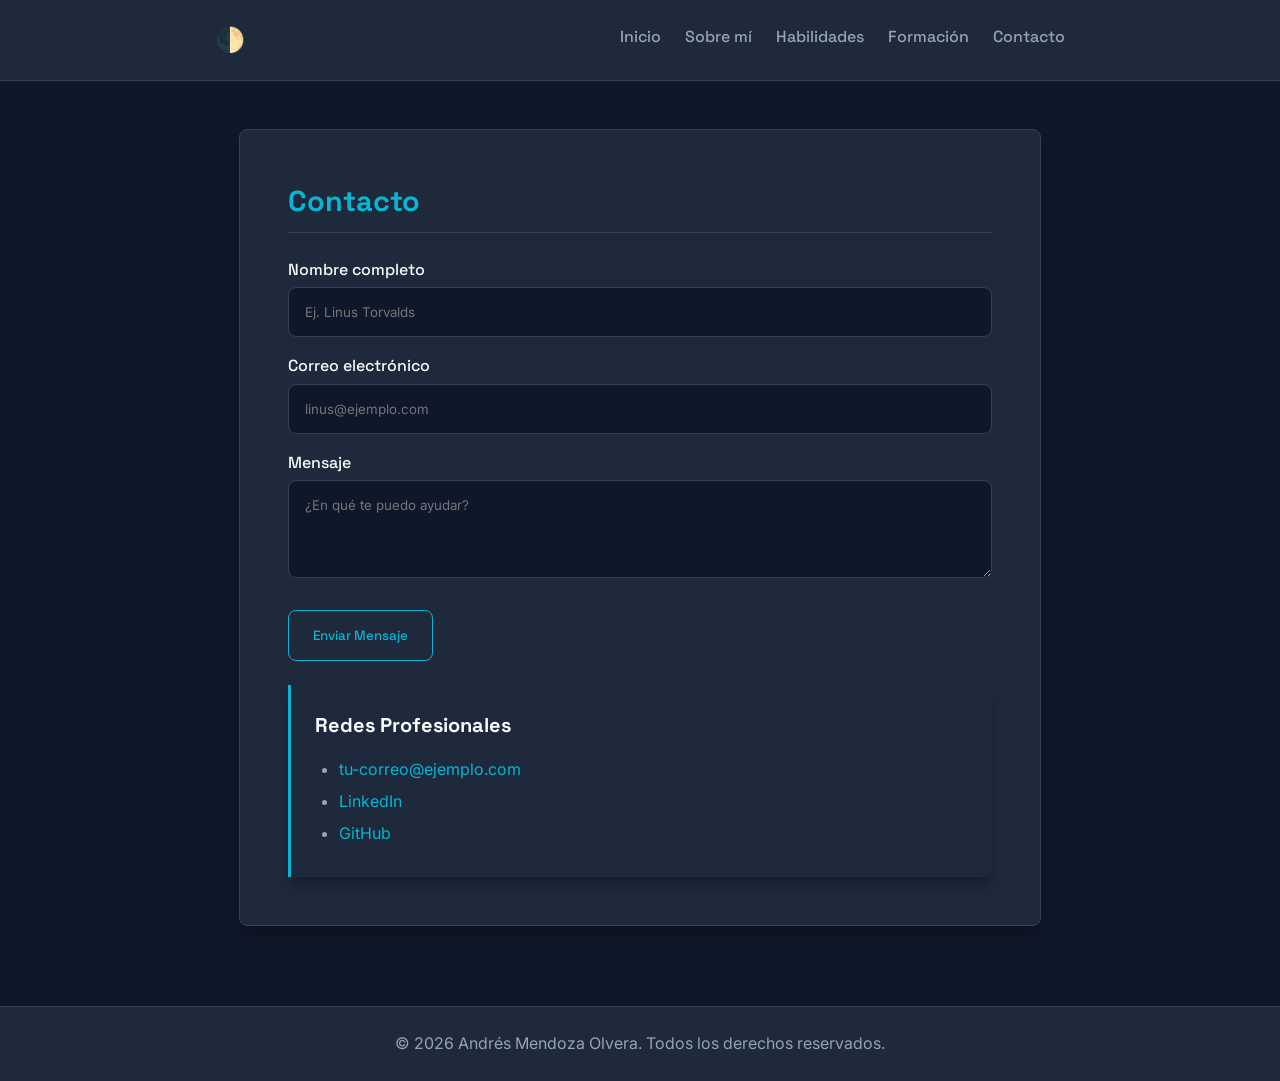
==== contacto.html @ b028dfaa "version inicial" ====
<!DOCTYPE html>
<html lang="es" class="dark">
<head>
    <meta charset="UTF-8">
    <meta name="viewport" content="width=device-width, initial-scale=1.0">
    <title>Contacto - Andrés Mendoza Olvera</title>
    
    <link rel="preconnect" href="https://fonts.googleapis.com">
    <link rel="preconnect" href="https://fonts.gstatic.com" crossorigin>
    <link rel="stylesheet" href="https://fonts.googleapis.com/css2?family=Inter:wght@400;500;600&family=Space+Grotesk:wght@500;700&display=swap">
    
    <link rel="stylesheet" href="css/00-reset.css">
    <link rel="stylesheet" href="css/01-variables.css">
    <link rel="stylesheet" href="css/02-tipografia.css">
    <link rel="stylesheet" href="css/03-layout.css">
    <link rel="stylesheet" href="css/04-componentes.css">
    <link rel="stylesheet" href="css/05-utilidades.css">
    <link rel="stylesheet" href="css/06-responsive.css">
</head>
<body>
    <header>
        <nav>
            <div class="controles-header">
                <button id="dark-mode-toggle" class="btn-icon" aria-label="Cambiar tema">🌓</button>
                <button id="menu-toggle" class="btn-icon btn-menu" aria-label="Abrir menú">☰</button>
            </div>
            
            <ul>
                <li><a href="index.html">Inicio</a></li>
                <li><a href="sobremi.html">Sobre mí</a></li>
                <li><a href="habilidades.html">Habilidades</a></li>
                <li><a href="formacion.html">Formación</a></li>
                <li><a href="contacto.html">Contacto</a></li>
            </ul>
        </nav>
    </header>

    <main>
        <section id="contacto">
            <h2>Contacto</h2>
            
            <form id="form-contacto" class="mt-3">
                <div class="grupo-form">
                    <label for="nombre">Nombre completo</label>
                    <input type="text" id="nombre" name="nombre" placeholder="Ej. Linus Torvalds">
                </div>
                
                <div class="grupo-form">
                    <label for="email">Correo electrónico</label>
                    <input type="email" id="email" name="email" placeholder="linus@ejemplo.com">
                </div>
                
                <div class="grupo-form">
                    <label for="mensaje">Mensaje</label>
                    <textarea id="mensaje" name="mensaje" rows="4" placeholder="¿En qué te puedo ayudar?"></textarea>
                </div>
                
                <button type="submit" class="btn mt-2">Enviar Mensaje</button>
                <p id="mensaje-estado" class="mt-2 mb-0"></p>
            </form>

            <aside>
                <h3>Redes Profesionales</h3>
                <ul class="mb-0 mt-2">
                    <li><a href="mailto:tu-correo@ejemplo.com">tu-correo@ejemplo.com</a></li>
                    <li><a href="https://linkedin.com/in/tu-perfil" target="_blank">LinkedIn</a></li>
                    <li><a href="https://github.com/tu-usuario" target="_blank">GitHub</a></li>
                </ul>
            </aside>
        </section>
    </main>

    <footer>
        <p class="mb-0">&copy; 2026 Andrés Mendoza Olvera. Todos los derechos reservados.</p>
    </footer>
    
    <script src="js/main.js"></script>
</body>
</html>
---- css/01-variables.css ----
:root {
    /* Paleta Modo Claro */
    --color-fondo: #F8FAFC;
    --color-tarjeta: #FFFFFF;
    --color-texto: #1E293B;
    --color-texto-mutado: #64748B;
    --color-acento: #0284C7;
    --color-acento-hover: #0369A1;
    --color-borde: #E2E8F0;
    
    /* Tipografía */
    --font-titulos: 'Space Grotesk', system-ui, sans-serif;
    --font-cuerpo: 'Inter', system-ui, sans-serif;
    
    /* Espaciado */
    --esp-1: 0.5rem;
    --esp-2: 1rem;
    --esp-3: 1.5rem;
    --esp-4: 2rem;
    --esp-5: 3rem;
    --esp-6: 5rem;
    
    /* Otros */
    --radio: 8px;
    --sombra: 0 4px 6px -1px rgba(0, 0, 0, 0.1);
}

/* Paleta Modo Oscuro Tech */
.dark {
    --color-fondo: #0F172A;
    --color-tarjeta: #1E293B;
    --color-texto: #F8FAFC;
    --color-texto-mutado: #94A3B8;
    --color-acento: #06B6D4;
    --color-acento-hover: #0891B2;
    --color-borde: #334155;
    --sombra: 0 10px 15px -3px rgba(0, 0, 0, 0.3);
}
---- css/02-tipografia.css ----
body {
    font-family: var(--font-cuerpo);
    color: var(--color-texto);
}

h1, h2, h3, h4, h5, h6 {
    font-family: var(--font-titulos);
    color: var(--color-texto);
    margin-bottom: var(--esp-1);
}

h1 { font-size: 2.5rem; }
h2 { 
    font-size: 1.8rem; 
    color: var(--color-acento); 
    border-bottom: 1px solid var(--color-borde); 
    padding-bottom: var(--esp-1); 
    margin-bottom: var(--esp-3); 
}
h3 { font-size: 1.25rem; }

p { color: var(--color-texto-mutado); margin-bottom: var(--esp-2); }

a { color: var(--color-acento); text-decoration: none; transition: color 0.2s ease; }
a:hover { color: var(--color-acento-hover); text-decoration: underline; }

ul { padding-left: var(--esp-3); color: var(--color-texto-mutado); margin-bottom: var(--esp-2); }
li { margin-bottom: 0.4rem; }
---- css/03-layout.css ----
body {
    background-color: var(--color-fondo);
    min-height: 100vh;
    display: flex;
    flex-direction: column;
    align-items: center;
    transition: background-color 0.3s ease, color 0.3s ease; 
}

header {
    background-color: var(--color-tarjeta);
    padding: var(--esp-3) var(--esp-4);
    border-bottom: 1px solid var(--color-borde);
    position: sticky;
    top: 0;
    z-index: 100;
    width: 100%;
    transition: background-color 0.3s ease;
}

nav {
    display: flex;
    justify-content: space-between; 
    align-items: center;
    max-width: 850px;
    margin: 0 auto;
    width: 100%;
}

nav ul {
    display: flex;
    list-style: none;
    padding: 0;
    margin: 0;
}

nav li {
    margin-left: var(--esp-3);
}

main {
    max-width: 850px;
    margin: var(--esp-5) auto;
    padding: 0 var(--esp-3);
    flex: 1;
    width: 100%;
    align-self: center;
}

section {
    background-color: var(--color-tarjeta);
    padding: var(--esp-5);
    border-radius: var(--radio);
    border: 1px solid var(--color-borde);
    margin-bottom: var(--esp-4);
    box-shadow: var(--sombra);
    transition: background-color 0.3s ease;
}

aside {
    background-color: var(--color-tarjeta);
    border-left: 3px solid var(--color-acento);
    padding: var(--esp-3);
    border-radius: 0 var(--radio) var(--radio) 0;
    margin-top: var(--esp-3);
    box-shadow: var(--sombra);
    transition: background-color 0.3s ease;
}

footer {
    background-color: var(--color-tarjeta);
    border-top: 1px solid var(--color-borde);
    text-align: center;
    padding: var(--esp-3);
    margin-top: auto;
    width: 100%;
    transition: background-color 0.3s ease;
}
---- css/04-componentes.css ----
nav a {
    font-family: var(--font-titulos);
    font-weight: 500;
    color: var(--color-texto-mutado);
}
nav a:hover {
    color: var(--color-acento);
    text-decoration: none;
}

.btn {
    display: inline-block;
    border: 1px solid var(--color-acento);
    color: var(--color-acento);
    padding: var(--esp-2) var(--esp-3);
    border-radius: var(--radio);
    font-family: var(--font-titulos);
    font-weight: 500;
    margin-right: var(--esp-2);
    transition: all 0.2s ease;
    background-color: transparent;
    cursor: pointer;
}

.btn:hover {
    background-color: var(--color-acento);
    color: var(--color-fondo);
    text-decoration: none;
    box-shadow: 0 0 12px rgba(6, 182, 212, 0.4);
}

.img-perfil {
    width: 140px;
    height: 140px;
    border-radius: 50%;
    object-fit: cover;
    border: 2px solid var(--color-acento);
    box-shadow: 0 0 20px rgba(6, 182, 212, 0.25);
    margin: var(--esp-3) 0;
}

article {
    margin-bottom: var(--esp-3);
    padding-bottom: var(--esp-3);
    border-bottom: 1px solid var(--color-borde);
}
article:last-child {
    border-bottom: none;
    margin-bottom: 0;
    padding-bottom: 0;
}

.grupo-form {
    margin-bottom: var(--esp-2);
    display: flex;
    flex-direction: column;
}

.grupo-form label {
    font-family: var(--font-titulos);
    font-weight: 500;
    color: var(--color-texto);
    margin-bottom: 0.3rem;
}

.grupo-form input,
.grupo-form textarea {
    background-color: var(--color-fondo);
    border: 1px solid var(--color-borde);
    color: var(--color-texto);
    padding: var(--esp-2);
    border-radius: var(--radio);
    font-family: var(--font-cuerpo);
    transition: border-color 0.3s ease, box-shadow 0.3s ease;
}

.grupo-form input:focus,
.grupo-form textarea:focus {
    outline: none;
    border-color: var(--color-acento);
    box-shadow: 0 0 8px rgba(6, 182, 212, 0.3);
}
---- css/05-utilidades.css ----
.text-center { text-align: center; }
.mx-auto { margin-left: auto; margin-right: auto; }
.mb-0 { margin-bottom: 0 !important; }
.mt-1 { margin-top: var(--esp-1); }
.mt-2 { margin-top: var(--esp-2); }
.mt-3 { margin-top: var(--esp-3); }
---- css/06-responsive.css ----
.controles-header {
    display: flex;
    align-items: center;
    gap: 1rem;
}

.btn-icon {
    background: none;
    border: none;
    font-size: 1.5rem;
    color: var(--color-texto);
    cursor: pointer;
}

.btn-menu {
    display: none; 
}

@media (max-width: 768px) {
    .btn-menu {
        display: block; 
    }
    
    nav {
        display: flex;
        flex-wrap: wrap;
        justify-content: space-between;
        align-items: center;
    }

    nav ul {
        display: none; 
        flex-direction: column;
        width: 100%;
        margin-top: 1rem;
        gap: 1rem;
    }
    
    nav ul.activo {
        display: flex; 
    }
    
    nav li {
        margin-left: 0;
        text-align: center;
    }
    
    main {
        margin: var(--esp-3) auto;
    }
    
    section {
        padding: var(--esp-3);
    }
    
    h1 {
        font-size: 2rem;
    }
}
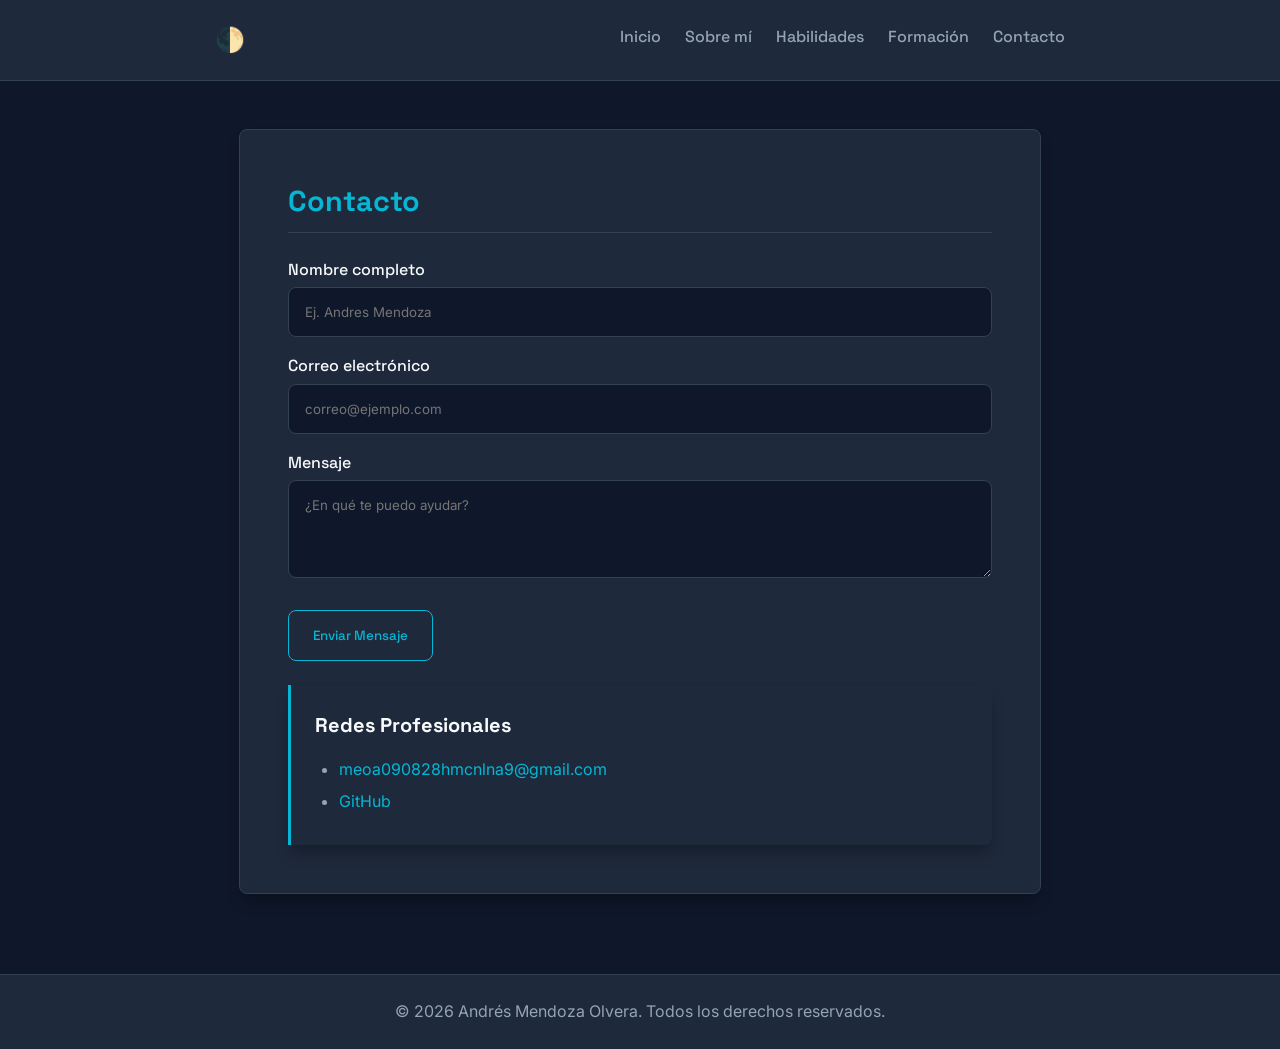
==== commit df2ee093: "actualizacion con desiciones.md" ====
--- a/contacto.html
+++ b/contacto.html
@@ -42,12 +42,12 @@
             <form id="form-contacto" class="mt-3">
                 <div class="grupo-form">
                     <label for="nombre">Nombre completo</label>
-                    <input type="text" id="nombre" name="nombre" placeholder="Ej. Linus Torvalds">
+                    <input type="text" id="nombre" name="nombre" placeholder="Ej. Andres Mendoza">
                 </div>
                 
                 <div class="grupo-form">
                     <label for="email">Correo electrónico</label>
-                    <input type="email" id="email" name="email" placeholder="linus@ejemplo.com">
+                    <input type="email" id="email" name="email" placeholder="correo@ejemplo.com">
                 </div>
                 
                 <div class="grupo-form">
@@ -62,9 +62,8 @@
             <aside>
                 <h3>Redes Profesionales</h3>
                 <ul class="mb-0 mt-2">
-                    <li><a href="mailto:tu-correo@ejemplo.com">tu-correo@ejemplo.com</a></li>
-                    <li><a href="https://linkedin.com/in/tu-perfil" target="_blank">LinkedIn</a></li>
-                    <li><a href="https://github.com/tu-usuario" target="_blank">GitHub</a></li>
+                    <li><a href="mailto:meoa090828hmcnlna9@gmail.com">meoa090828hmcnlna9@gmail.com</a></li>
+                    <li><a href="https://github.com/andres-mendoza-olvera" target="_blank">GitHub</a></li>
                 </ul>
             </aside>
         </section>
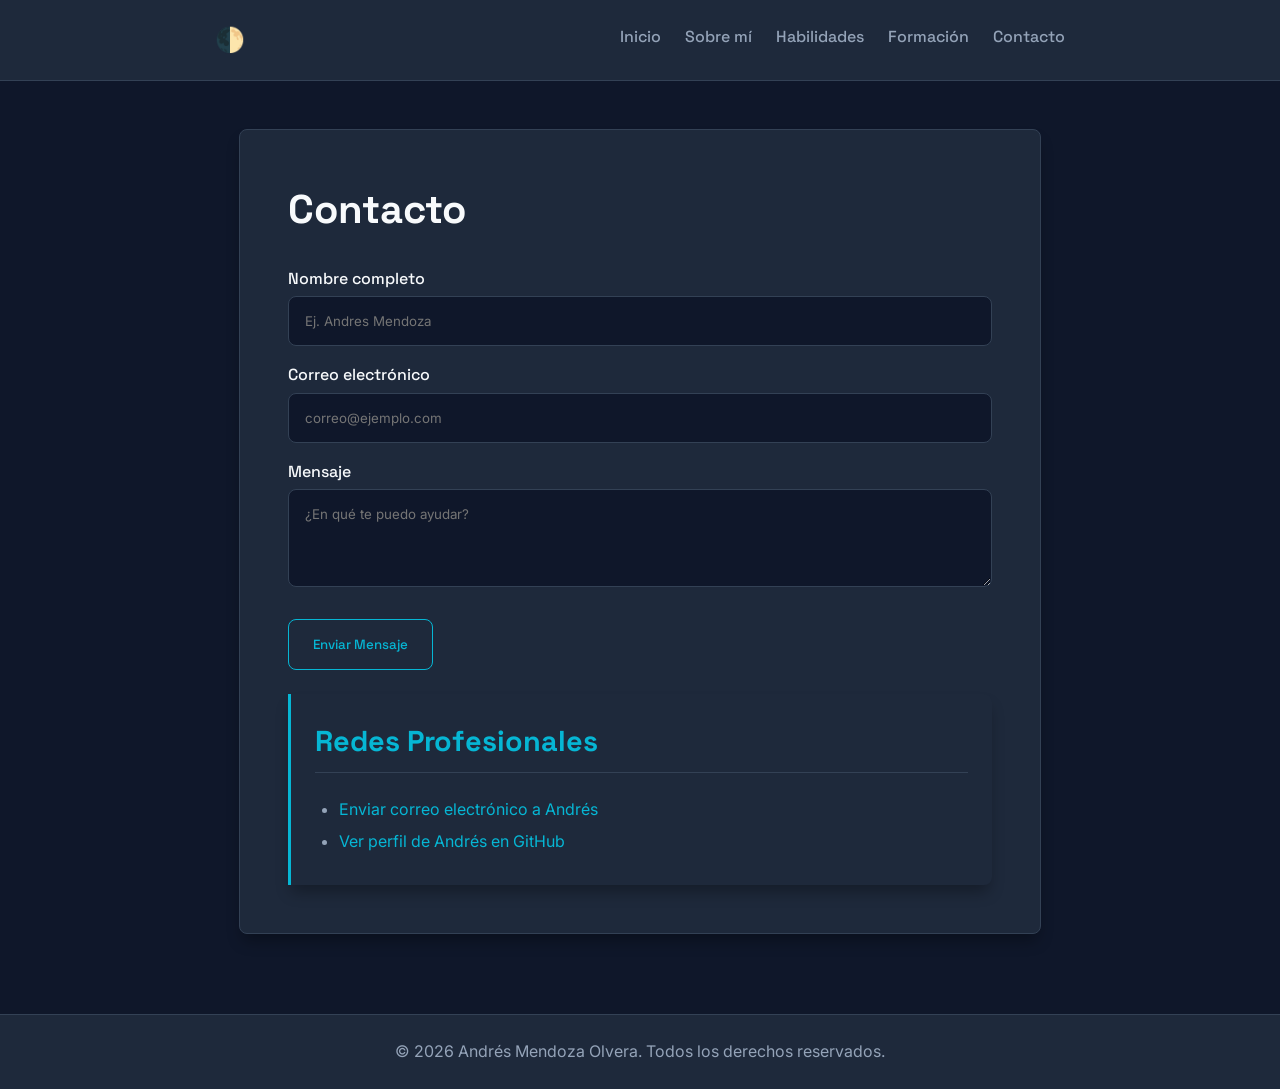
==== commit 77d7df6f: "Arreglo de algunos errores" ====
--- a/contacto.html
+++ b/contacto.html
@@ -3,7 +3,9 @@
 <head>
     <meta charset="UTF-8">
     <meta name="viewport" content="width=device-width, initial-scale=1.0">
-    <title>Contacto - Andrés Mendoza Olvera</title>
+    <title>Contacto | Andrés Mendoza Olvera — Desarrollador Web</title>
+    <meta name="description" content="¿Tienes un proyecto o propuesta? Contacta a Andrés Mendoza Olvera por correo electrónico o a través de su perfil de GitHub.">
+    <meta name="author" content="Andrés Mendoza Olvera">
     
     <link rel="preconnect" href="https://fonts.googleapis.com">
     <link rel="preconnect" href="https://fonts.gstatic.com" crossorigin>
@@ -37,7 +39,7 @@
 
     <main>
         <section id="contacto">
-            <h2>Contacto</h2>
+            <h1>Contacto</h1>
             
             <form id="form-contacto" class="mt-3">
                 <div class="grupo-form">
@@ -60,10 +62,10 @@
             </form>
 
             <aside>
-                <h3>Redes Profesionales</h3>
+                <h2>Redes Profesionales</h2>
                 <ul class="mb-0 mt-2">
-                    <li><a href="mailto:meoa090828hmcnlna9@gmail.com">meoa090828hmcnlna9@gmail.com</a></li>
-                    <li><a href="https://github.com/andres-mendoza-olvera" target="_blank">GitHub</a></li>
+                    <li><a href="mailto:meoa090828hmcnlna9@gmail.com">Enviar correo electrónico a Andrés</a></li>
+                    <li><a href="https://github.com/andres-mendoza-olvera" target="_blank" rel="noopener noreferrer">Ver perfil de Andrés en GitHub</a></li>
                 </ul>
             </aside>
         </section>
